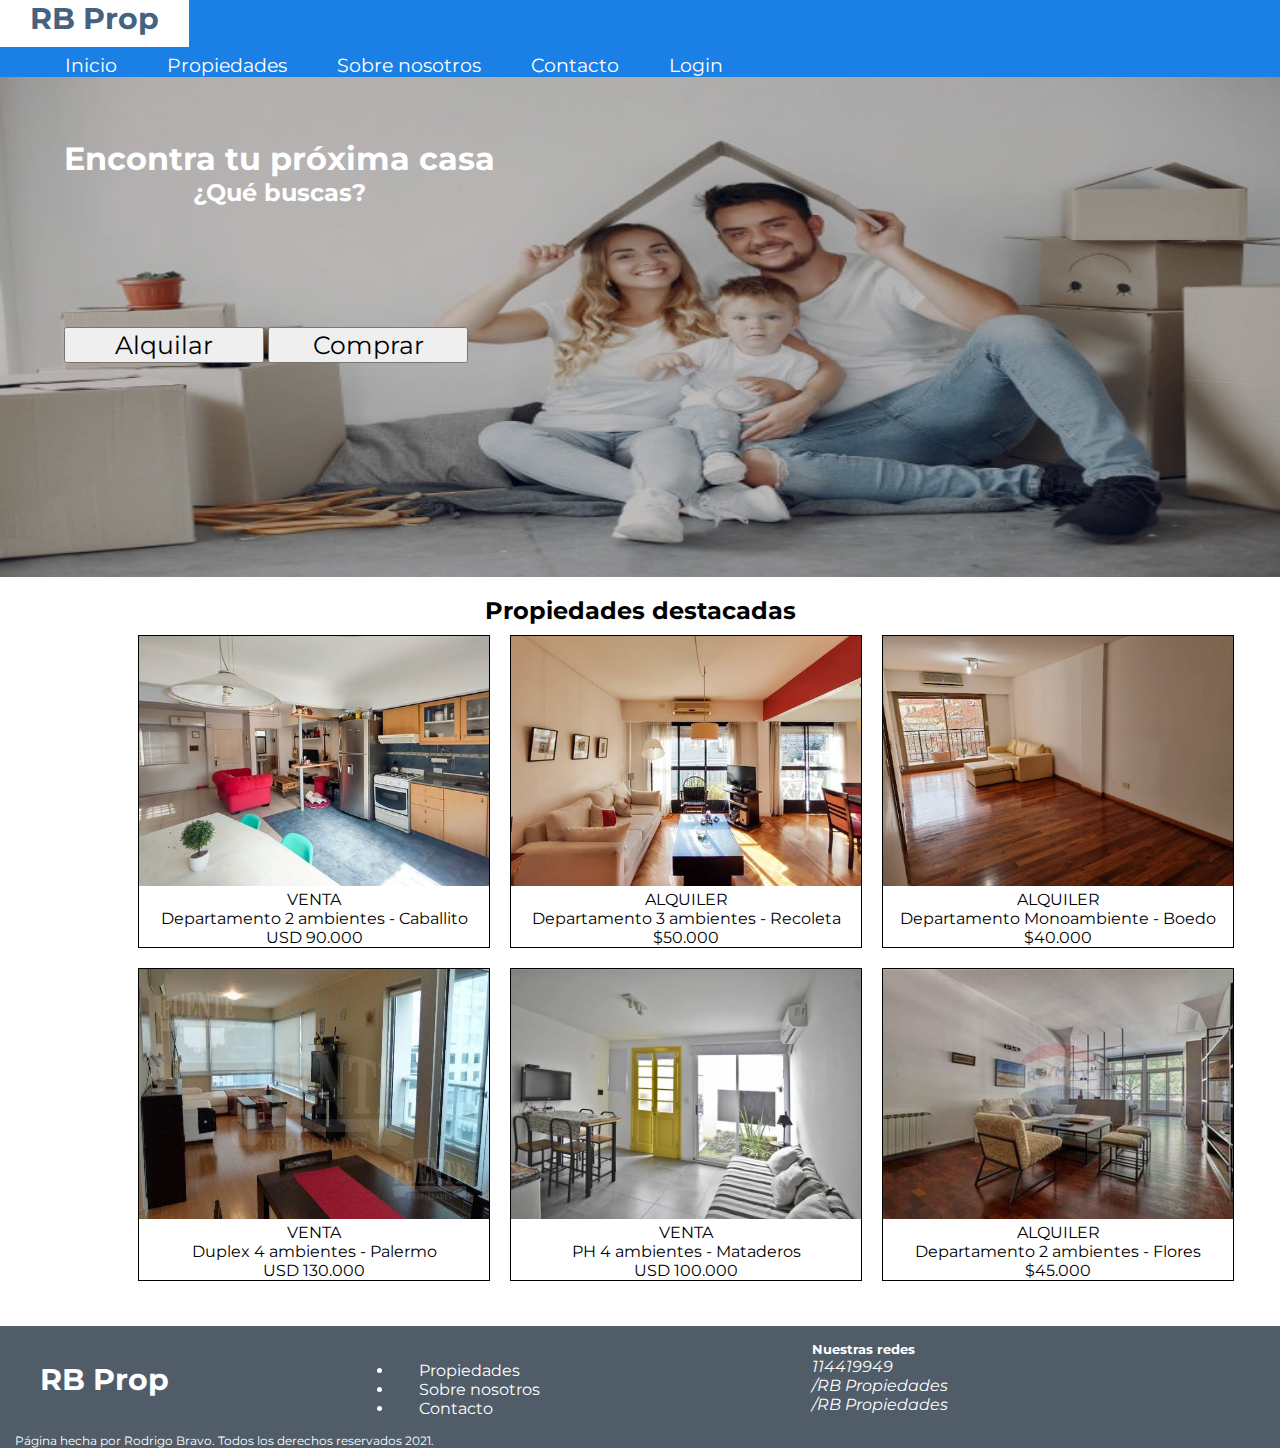
==== index.html @ fd324388 "commit f" ====
<!--
OK ● Poseer al menos 3 páginas html, siendo su temática libre. 
OK ● Utilizar etiquetas semánticas para estructurar el sitio de forma correcta.
FALTA JS ● Contener un formulario de contacto con validación realizada mediante Javascript.
OK ● Utilizar iframes, íconos de FontAwesome, y fuentes locales o bien de Google Fonts.
OK ● Tener una página totalmente responsive con 3 puntos de corte para 3 tamaños de
dispositivos (PC escritorio, Tablet, Celular).
OK ● Utilizar al menos una animación, transformación o una transición (indicar dónde fue
incorporada la animación).
OK ● Poseer una estructura HTML maquetada con Flexbox y/o Grid.
OK ● Sólo podrá utilizar Bootstrap en la página del formulario del sitio web.
FALTA ● La página deberá subirse a un servidor on-line para poder ser navegada por el
Docente. Ejemplo: Netlify o similar.
● Además de los aspectos técnicos ya mencionados, el proyecto deberá contemplar
aspectos de diseño los cuales serán evaluados por el Docente. Para eso se
recomienda que vean el material disponible en el Aula Virtual. Seminario de
Diseño Web: https://youtu.be/fVkGt2tYIj0. Para más información, ver material
incluído en el Aula Virtual Metodologías y herramientas I/Diseño.
● Nota: el TPO es individual pero en caso querer resolver el proyecto de forma
grupal, deberán sincronizar el código del TPO en Github (o similar) enviando el link
del repositorio al Docente. Este requisito obligatorio sólo aplica para los proyectos
que se desarrollen de a 2 personas (cantidad máxima de integrantes posible). Para
más información sobre Git, ver material incluído en el Aula Virtual Metodologías y
herramientas I/Git.
Faltaria funcion de subitem

-->
<!doctype html>
<html lang="es">
  <head>
    <!-- Required meta tags -->
    <meta charset="utf-8">
    <meta name="viewport" content="width=device-width, initial-scale=1">
    <!-- Hoja de estilo-->
    <link rel="stylesheet" href="css\estilos.css">
     <!--Fuentes-->
     <link rel="preconnect" href="https://fonts.googleapis.com">
     <link rel="preconnect" href="https://fonts.gstatic.com" crossorigin>
     <link href="https://fonts.googleapis.com/css2?family=Montserrat&display=swap" rel="stylesheet">
     <link rel="stylesheet" href="https://use.fontawesome.com/releases/v5.8.1/css/all.css" integrity="sha384-50oBUHEmvpQ+1lW4y57PTFmhCaXp0ML5d60M1M7uH2+nqUivzIebhndOJK28anvf" crossorigin="anonymous">
     <!-- Bootstrap CSS -->
    <link href="https://cdn.jsdelivr.net/npm/bootstrap@5.1.1/dist/css/bootstrap.min.css" rel="stylesheet" integrity="sha384-F3w7mX95PdgyTmZZMECAngseQB83DfGTowi0iMjiWaeVhAn4FJkqJByhZMI3AhiU" crossorigin="anonymous">
    <!--Javascript-->
    <script src="js/app.js"></script>
    <title>Inicio</title>
  </head>

  <body>
    <header class="header">
  <nav class="nav">
    <a href="/index.html" class="logo">RB Prop</a>
    <ul class="menu">
      <li class="nav-menu-item"><a href="index.html">Inicio</a></li>
      <li class="nav-menu-item"><a href="html\propiedades.html">Propiedades</a></li>
      <li class="nav-menu-item"><a href="html\sobrenosotros.html">Sobre nosotros</a></li>
      <li class="nav-menu-item"><a href="html\contacto.html">Contacto</a></li>
      <li class="nav-menu-item"><a href="html\login.html">Login</a></li>
    </ul>
  </nav>      
    </header>
    <main class="main">
    <div class="img-fondo">
      <img src="/img/portada-inicio.jpg">
    </div>
  <section class="busqueda-inicio">
  <div class="texto-portada">
    <h1>Encontra tu próxima casa</h1>
    <h2>¿Qué buscas?</h2>
  </div>
  <div class="botones-busqueda">

    <button id="alq-inicio">Alquilar</button></a>
    <button id="comp-inicio">Comprar</button>
  </div>
  </section>
  <!--Animación de opacidad--> 
      <section class="prop-destacadas">
        <h2>Propiedades destacadas</h2>
      <div class="propiedades">
        <div id="prop1"><img src="/img/prop1.jpg" alt="prop1">
        VENTA<br>Departamento 2 ambientes - Caballito<br>USD 90.000
        </div>
        <div id="prop2"><img src="/img/prop2.jpg" alt="prop2">
        ALQUILER<br>Departamento 3 ambientes - Recoleta<br>$50.000
        </div>
        <div id="prop3"><img src="/img/prop3.jpg" alt="prop3">
        ALQUILER<br>Departamento Monoambiente - Boedo<br>$40.000
        </div>
        <div id="prop4"><img src="/img/prop4.jpg" alt="prop4">
        VENTA<br>Duplex 4 ambientes - Palermo<br>USD 130.000
      </div>
        <div id="prop5"><img src="/img/prop5.jpg" alt="prop5">
        VENTA<br>PH 4 ambientes - Mataderos<br>USD 100.000
      </div>
        <div id="prop6"><img src="/img/prop6.jpg" alt="prop6">
        ALQUILER<br>Departamento 2 ambientes - Flores<br>$45.000
      </div>
      </div>
      </section>
    </main>

    <footer class="footer">
      <div class="columnas-footer">
      <div class="col-logo">
      <a href="#" class="logo">RB Prop</a>
      </div>
      <div class="col-menu">
        <ul class="nav-menu-footer">
          <li class="nav-menu-item"><a href="/html/propiedades.html">Propiedades</a></li>
          <li class="nav-menu-item"><a href="/html/sobrenosotros.html">Sobre nosotros</a></li>
          <li class="nav-menu-item"><a href="/html/contacto.html">Contacto</a></li>
        </ul>
      </div>
      <div class="col-redes">
        <h5>Nuestras redes</h5>
        <i class="fab fa-whatsapp">  114419949</i>
        <br><i class="fab fa-facebook">  /RB Propiedades</i>
        <br><i class="fab fa-instagram">  /RB Propiedades</i>
      </div>
    </div>
    <div class="copyrigth">
      Página hecha por Rodrigo Bravo. Todos los derechos reservados 2021.
    </footer>

    <!--Javascript-->
    <script src="js/test.js"></script>
    <script src="js/util.js"></script>
    <!-- Option 1: Bootstrap Bundle with Popper -->
    <script src="https://cdn.jsdelivr.net/npm/bootstrap@5.1.1/dist/js/bootstrap.bundle.min.js" integrity="sha384-/bQdsTh/da6pkI1MST/rWKFNjaCP5gBSY4sEBT38Q/9RBh9AH40zEOg7Hlq2THRZ" crossorigin="anonymous"></script>
  </body>
</html>
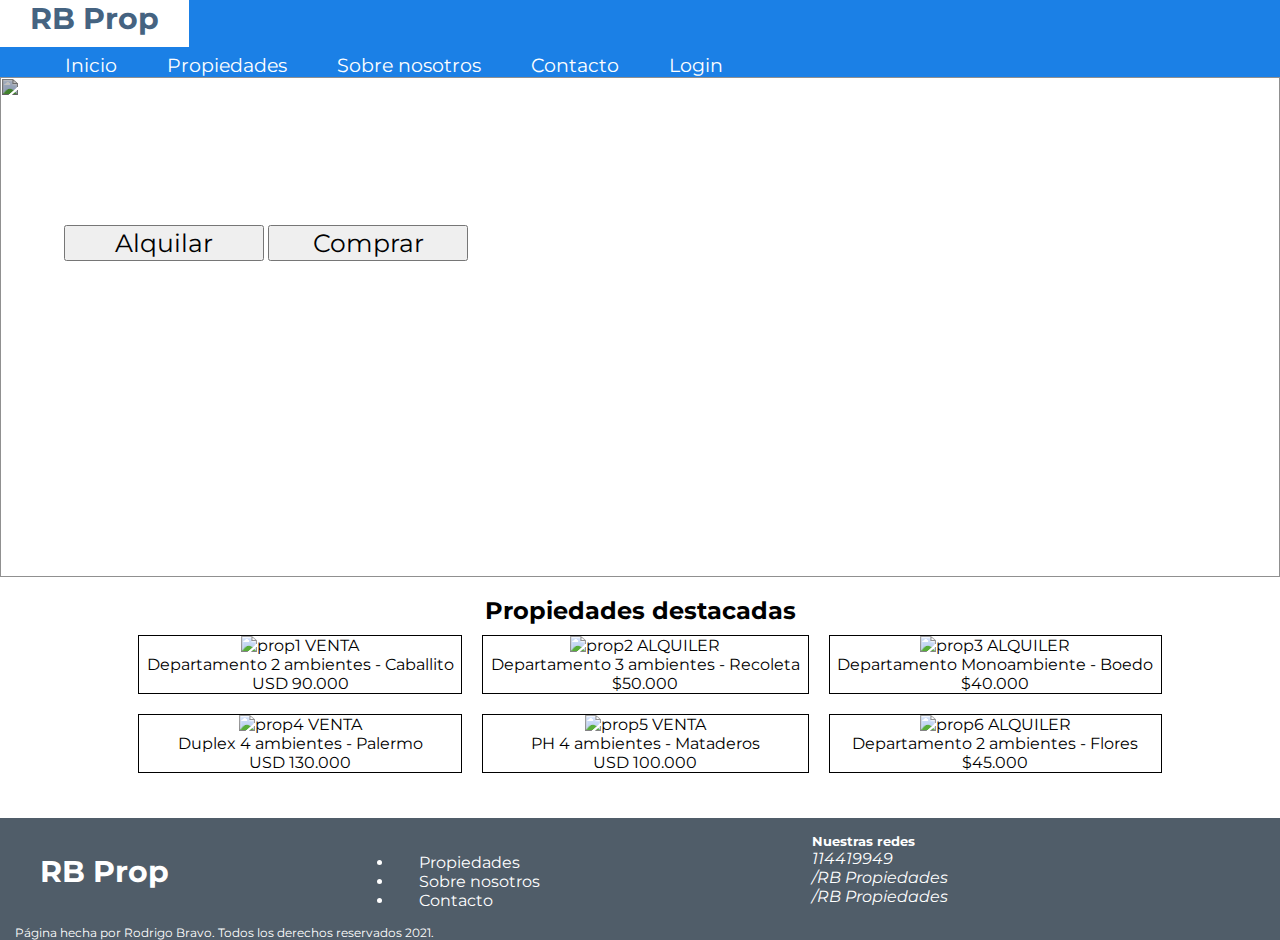
==== commit 4824356f: "commit d" ====
--- a/index.html
+++ b/index.html
@@ -60,7 +60,7 @@
     </header>
     <main class="main">
     <div class="img-fondo">
-      <img src="/img/portada-inicio.jpg">
+      <img src="../rbprop/img/portada-inicio.jpg">
     </div>
   <section class="busqueda-inicio">
   <div class="texto-portada">
@@ -77,22 +77,22 @@
       <section class="prop-destacadas">
         <h2>Propiedades destacadas</h2>
       <div class="propiedades">
-        <div id="prop1"><img src="/img/prop1.jpg" alt="prop1">
+        <div id="prop1"><img src="../rbprop/img/prop1.jpg" alt="prop1">
         VENTA<br>Departamento 2 ambientes - Caballito<br>USD 90.000
         </div>
-        <div id="prop2"><img src="/img/prop2.jpg" alt="prop2">
+        <div id="prop2"><img src="../rbprop/img/prop2.jpg" alt="prop2">
         ALQUILER<br>Departamento 3 ambientes - Recoleta<br>$50.000
         </div>
-        <div id="prop3"><img src="/img/prop3.jpg" alt="prop3">
+        <div id="prop3"><img src="../rbprop/img/pro3.jpg" alt="prop3">
         ALQUILER<br>Departamento Monoambiente - Boedo<br>$40.000
         </div>
-        <div id="prop4"><img src="/img/prop4.jpg" alt="prop4">
+        <div id="prop4"><img src="../rbprop/img/prop4.jpg" alt="prop4">
         VENTA<br>Duplex 4 ambientes - Palermo<br>USD 130.000
       </div>
-        <div id="prop5"><img src="/img/prop5.jpg" alt="prop5">
+        <div id="prop5"><img src="../rbprop/img/prop5.jpg" alt="prop5">
         VENTA<br>PH 4 ambientes - Mataderos<br>USD 100.000
       </div>
-        <div id="prop6"><img src="/img/prop6.jpg" alt="prop6">
+        <div id="prop6"><img src="../rbprop/img/prop6.jpg" alt="prop6">
         ALQUILER<br>Departamento 2 ambientes - Flores<br>$45.000
       </div>
       </div>
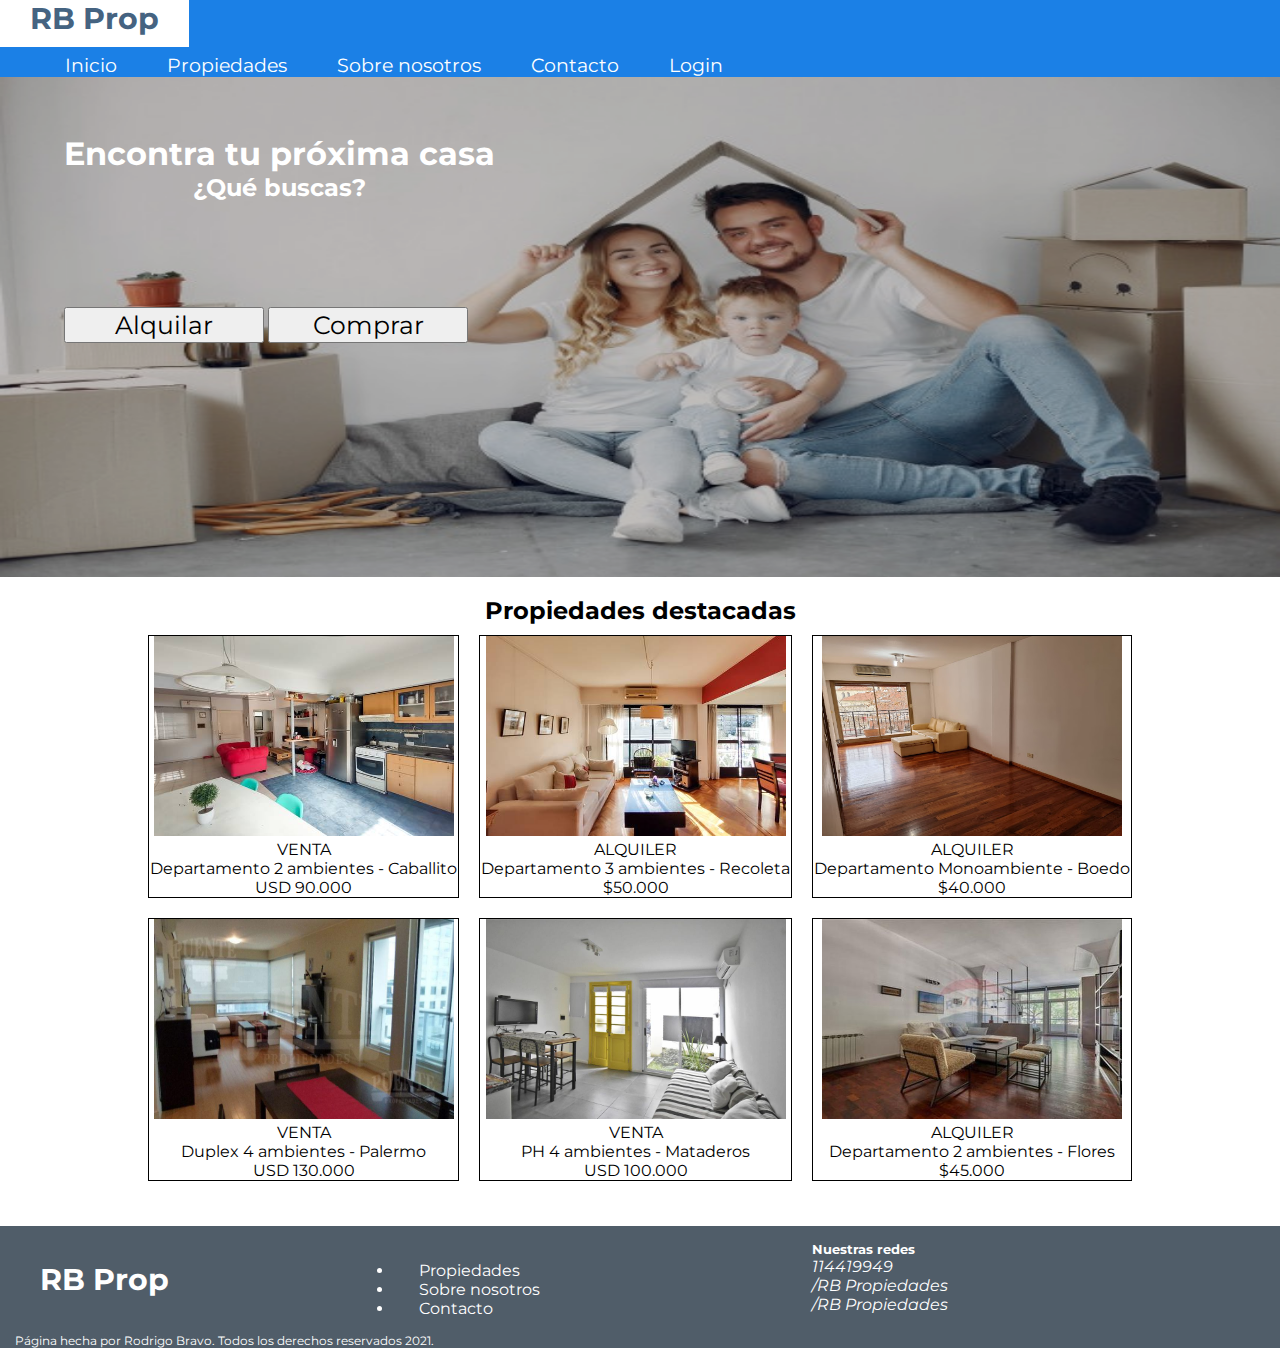
==== commit c51fef64: "commit last" ====
--- a/index.html
+++ b/index.html
@@ -1,30 +1,4 @@
-<!--
-OK ● Poseer al menos 3 páginas html, siendo su temática libre. 
-OK ● Utilizar etiquetas semánticas para estructurar el sitio de forma correcta.
-FALTA JS ● Contener un formulario de contacto con validación realizada mediante Javascript.
-OK ● Utilizar iframes, íconos de FontAwesome, y fuentes locales o bien de Google Fonts.
-OK ● Tener una página totalmente responsive con 3 puntos de corte para 3 tamaños de
-dispositivos (PC escritorio, Tablet, Celular).
-OK ● Utilizar al menos una animación, transformación o una transición (indicar dónde fue
-incorporada la animación).
-OK ● Poseer una estructura HTML maquetada con Flexbox y/o Grid.
-OK ● Sólo podrá utilizar Bootstrap en la página del formulario del sitio web.
-FALTA ● La página deberá subirse a un servidor on-line para poder ser navegada por el
-Docente. Ejemplo: Netlify o similar.
-● Además de los aspectos técnicos ya mencionados, el proyecto deberá contemplar
-aspectos de diseño los cuales serán evaluados por el Docente. Para eso se
-recomienda que vean el material disponible en el Aula Virtual. Seminario de
-Diseño Web: https://youtu.be/fVkGt2tYIj0. Para más información, ver material
-incluído en el Aula Virtual Metodologías y herramientas I/Diseño.
-● Nota: el TPO es individual pero en caso querer resolver el proyecto de forma
-grupal, deberán sincronizar el código del TPO en Github (o similar) enviando el link
-del repositorio al Docente. Este requisito obligatorio sólo aplica para los proyectos
-que se desarrollen de a 2 personas (cantidad máxima de integrantes posible). Para
-más información sobre Git, ver material incluído en el Aula Virtual Metodologías y
-herramientas I/Git.
-Faltaria funcion de subitem
 
--->
 <!doctype html>
 <html lang="es">
   <head>
@@ -41,7 +15,7 @@
      <!-- Bootstrap CSS -->
     <link href="https://cdn.jsdelivr.net/npm/bootstrap@5.1.1/dist/css/bootstrap.min.css" rel="stylesheet" integrity="sha384-F3w7mX95PdgyTmZZMECAngseQB83DfGTowi0iMjiWaeVhAn4FJkqJByhZMI3AhiU" crossorigin="anonymous">
     <!--Javascript-->
-    <script src="js/app.js"></script>
+    <script src="../rbprop/js/app.js"></script>
     <title>Inicio</title>
   </head>
 
@@ -60,7 +34,7 @@
     </header>
     <main class="main">
     <div class="img-fondo">
-      <img src="../rbprop/img/portada-inicio.jpg">
+      <img src="../img/portada-inicio.jpg">
     </div>
   <section class="busqueda-inicio">
   <div class="texto-portada">
@@ -77,23 +51,23 @@
       <section class="prop-destacadas">
         <h2>Propiedades destacadas</h2>
       <div class="propiedades">
-        <div id="prop1"><img src="../rbprop/img/prop1.jpg" alt="prop1">
-        VENTA<br>Departamento 2 ambientes - Caballito<br>USD 90.000
+        <div id="prop1"><img src="../img/prop1.jpg" alt="prop1">
+          <br>VENTA<br>Departamento 2 ambientes - Caballito<br>USD 90.000
         </div>
-        <div id="prop2"><img src="../rbprop/img/prop2.jpg" alt="prop2">
-        ALQUILER<br>Departamento 3 ambientes - Recoleta<br>$50.000
+        <div id="prop2"><img src="../img/prop2.jpg" alt="prop2">
+          <br>ALQUILER<br>Departamento 3 ambientes - Recoleta<br>$50.000
         </div>
-        <div id="prop3"><img src="../rbprop/img/pro3.jpg" alt="prop3">
-        ALQUILER<br>Departamento Monoambiente - Boedo<br>$40.000
+        <div id="prop3"><img src="../img/prop3.jpg" alt="prop3">
+          <br>ALQUILER<br>Departamento Monoambiente - Boedo<br>$40.000
         </div>
-        <div id="prop4"><img src="../rbprop/img/prop4.jpg" alt="prop4">
-        VENTA<br>Duplex 4 ambientes - Palermo<br>USD 130.000
+        <div id="prop4"><img src="../img/prop4.jpg" alt="prop4">
+          <br>VENTA<br>Duplex 4 ambientes - Palermo<br>USD 130.000
       </div>
-        <div id="prop5"><img src="../rbprop/img/prop5.jpg" alt="prop5">
-        VENTA<br>PH 4 ambientes - Mataderos<br>USD 100.000
+        <div id="prop5"><img src="../img/prop5.jpg" alt="prop5">
+          <br>VENTA<br>PH 4 ambientes - Mataderos<br>USD 100.000
       </div>
-        <div id="prop6"><img src="../rbprop/img/prop6.jpg" alt="prop6">
-        ALQUILER<br>Departamento 2 ambientes - Flores<br>$45.000
+        <div id="prop6"><img src="../img/prop6.jpg" alt="prop6">
+          <br>ALQUILER<br>Departamento 2 ambientes - Flores<br>$45.000
       </div>
       </div>
       </section>
@@ -106,9 +80,9 @@
       </div>
       <div class="col-menu">
         <ul class="nav-menu-footer">
-          <li class="nav-menu-item"><a href="/html/propiedades.html">Propiedades</a></li>
-          <li class="nav-menu-item"><a href="/html/sobrenosotros.html">Sobre nosotros</a></li>
-          <li class="nav-menu-item"><a href="/html/contacto.html">Contacto</a></li>
+          <li class="nav-menu-item"><a href="../rbprop/html/propiedades.html">Propiedades</a></li>
+          <li class="nav-menu-item"><a href="../rbprop/html/sobrenosotros.html">Sobre nosotros</a></li>
+          <li class="nav-menu-item"><a href="../rbprop/html/contacto.html">Contacto</a></li>
         </ul>
       </div>
       <div class="col-redes">
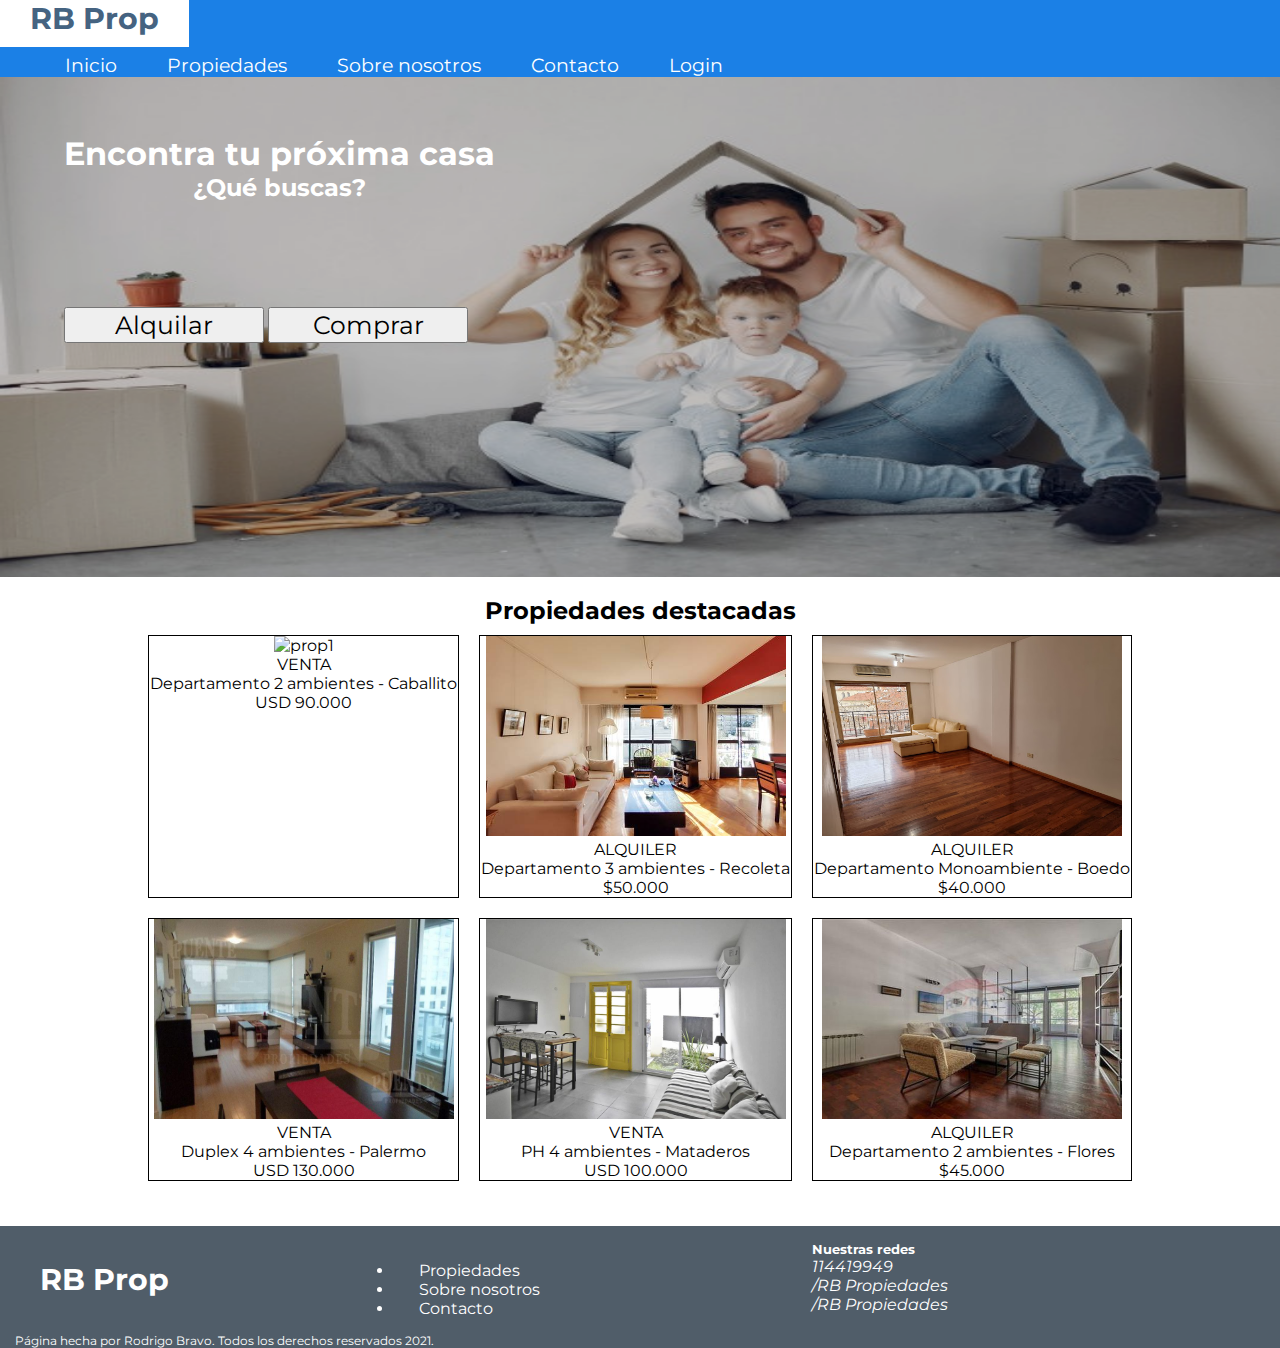
==== commit 47d02055: "commit" ====
--- a/index.html
+++ b/index.html
@@ -51,7 +51,7 @@
       <section class="prop-destacadas">
         <h2>Propiedades destacadas</h2>
       <div class="propiedades">
-        <div id="prop1"><img src="../img/prop1.jpg" alt="prop1">
+        <div id="prop1"><img src="../rbprop/img/prop1.jpg" alt="prop1">
           <br>VENTA<br>Departamento 2 ambientes - Caballito<br>USD 90.000
         </div>
         <div id="prop2"><img src="../img/prop2.jpg" alt="prop2">
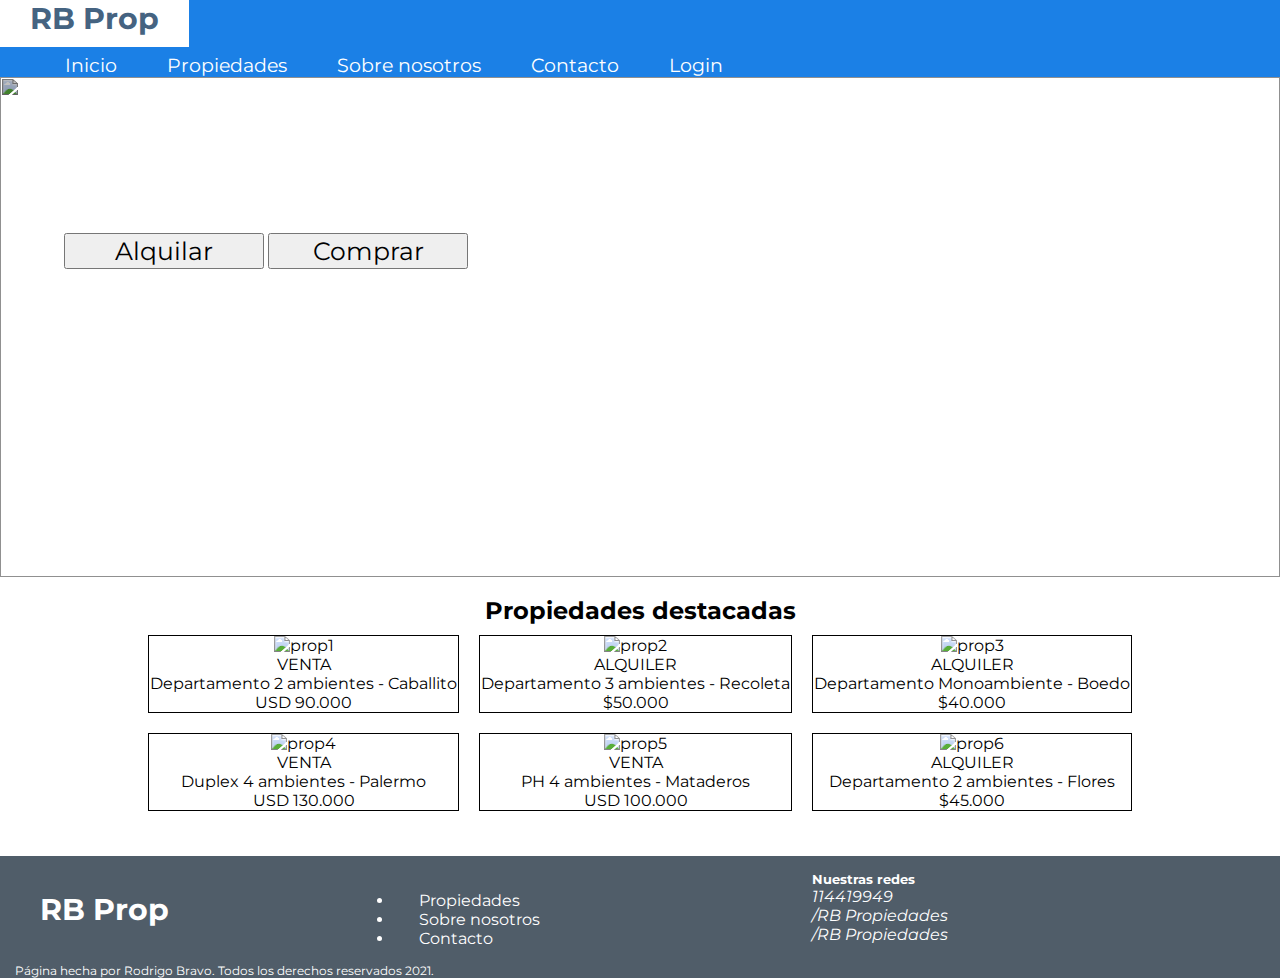
==== commit 0b7bdb31: "commit" ====
--- a/index.html
+++ b/index.html
@@ -34,7 +34,7 @@
     </header>
     <main class="main">
     <div class="img-fondo">
-      <img src="../img/portada-inicio.jpg">
+      <img src="../rbprop/img/portada-inicio.jpg">
     </div>
   <section class="busqueda-inicio">
   <div class="texto-portada">
@@ -54,19 +54,19 @@
         <div id="prop1"><img src="../rbprop/img/prop1.jpg" alt="prop1">
           <br>VENTA<br>Departamento 2 ambientes - Caballito<br>USD 90.000
         </div>
-        <div id="prop2"><img src="../img/prop2.jpg" alt="prop2">
+        <div id="prop2"><img src="../rbprop/img/prop2.jpg" alt="prop2">
           <br>ALQUILER<br>Departamento 3 ambientes - Recoleta<br>$50.000
         </div>
-        <div id="prop3"><img src="../img/prop3.jpg" alt="prop3">
+        <div id="prop3"><img src="../rbprop/img/prop3.jpg" alt="prop3">
           <br>ALQUILER<br>Departamento Monoambiente - Boedo<br>$40.000
         </div>
-        <div id="prop4"><img src="../img/prop4.jpg" alt="prop4">
+        <div id="prop4"><img src="../rbprop/img/prop4.jpg" alt="prop4">
           <br>VENTA<br>Duplex 4 ambientes - Palermo<br>USD 130.000
       </div>
-        <div id="prop5"><img src="../img/prop5.jpg" alt="prop5">
+        <div id="prop5"><img src="../rbprop/img/prop5.jpg" alt="prop5">
           <br>VENTA<br>PH 4 ambientes - Mataderos<br>USD 100.000
       </div>
-        <div id="prop6"><img src="../img/prop6.jpg" alt="prop6">
+        <div id="prop6"><img src="../rbprop/img/prop6.jpg" alt="prop6">
           <br>ALQUILER<br>Departamento 2 ambientes - Flores<br>$45.000
       </div>
       </div>
